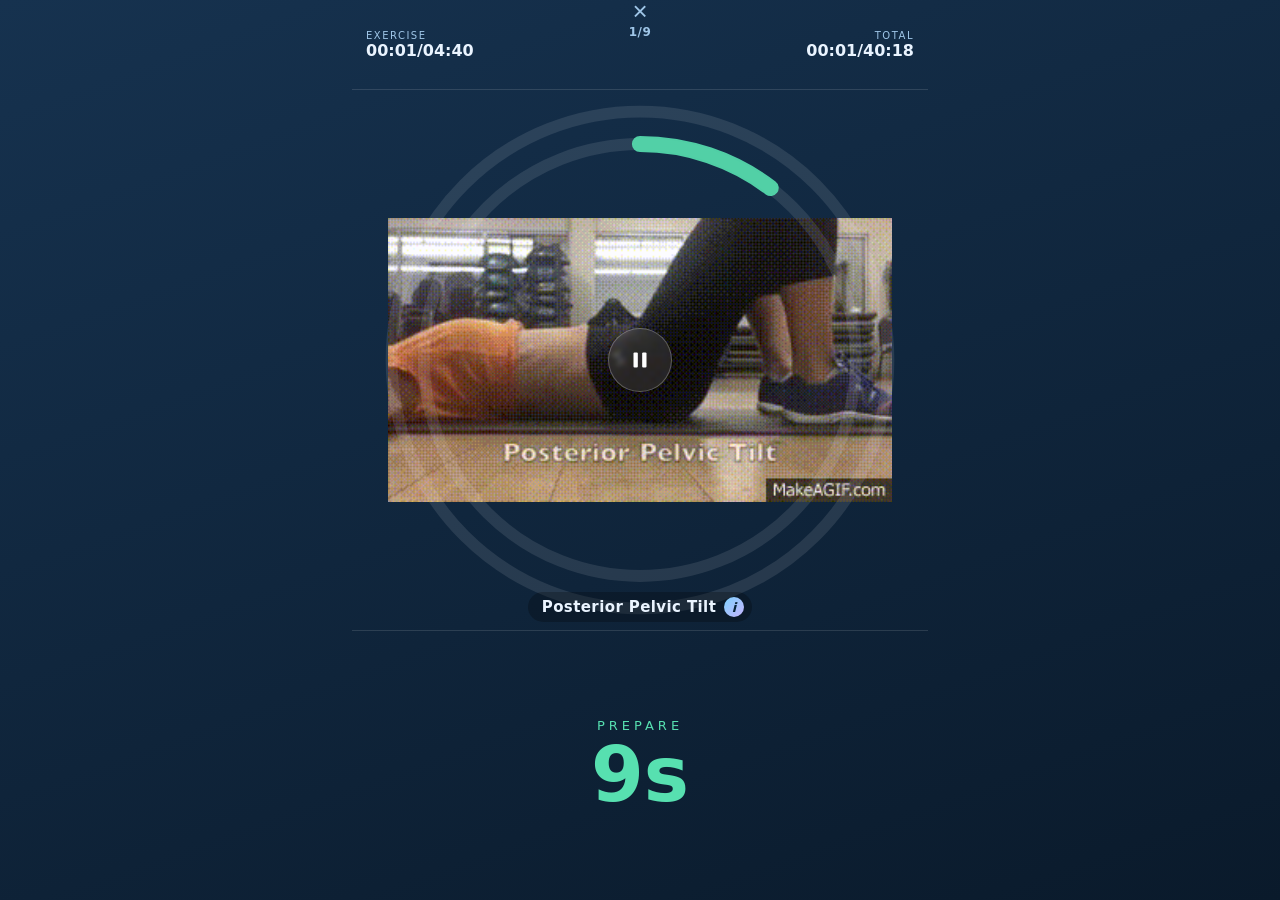
==== workout.html @ 6c3bbc11 "Initial commit: RepFlow — voice-guided, dependency-free workout PWA Mobile-first workout runner in p" ====
<!DOCTYPE html>
<html lang="en">
<head>
  <meta charset="UTF-8" />
  <meta name="viewport" content="width=device-width, initial-scale=1.0, viewport-fit=cover" />
  <meta name="theme-color" content="#0f2238" />
  <link rel="manifest" href="manifest.webmanifest" />
  <link rel="apple-touch-icon" href="icons/icon.svg" />
  <meta name="apple-mobile-web-app-capable" content="yes" />
  <meta name="apple-mobile-web-app-status-bar-style" content="black-translucent" />
  <title>Workout</title>
  <link rel="stylesheet" href="css/styles.css" />
</head>
<body class="workout">
  <div class="screen">

    <!-- TOP BAR (~10%) -->
    <header class="topbar">
      <div class="timer timer-left">
        <span class="timer-label">Exercise</span>
        <span class="timer-value"><span id="exElapsed">00:00</span>/<span id="exTotal">00:00</span></span>
      </div>
      <div class="topcenter">
        <button id="quitBtn" class="quit-btn" type="button" aria-label="Back to home">&times;</button>
        <span class="ex-progress"><span id="exIdxNow">1</span>/<span id="exIdxTot">1</span></span>
      </div>
      <div class="timer timer-right">
        <span class="timer-label">Total</span>
        <span class="timer-value"><span id="totElapsed">00:00</span>/<span id="totTotal">00:00</span></span>
      </div>
    </header>

    <!-- STAGE (~60%) -->
    <section class="stage">
      <img id="exImage" class="ex-image" alt="" />

      <svg class="rings" viewBox="0 0 100 100" aria-hidden="true">
        <!-- track circles -->
        <circle class="ring-track" cx="50" cy="50" r="46" />
        <circle class="ring-track" cx="50" cy="50" r="40" />
        <!-- progress circles (rotated so they start at 12 o'clock) -->
        <circle id="ringSet" class="ring-progress ring-set" cx="50" cy="50" r="46" transform="rotate(-90 50 50)" />
        <circle id="ringRep" class="ring-progress ring-rep" cx="50" cy="50" r="40" transform="rotate(-90 50 50)" />
      </svg>

      <button id="pauseBtn" class="pause-btn" type="button" aria-label="Pause">
        <svg class="icon-pause" viewBox="0 0 24 24" aria-hidden="true"><rect x="6" y="5" width="4" height="14" rx="1"/><rect x="14" y="5" width="4" height="14" rx="1"/></svg>
        <svg class="icon-play" viewBox="0 0 24 24" aria-hidden="true"><path d="M7 5l12 7-12 7z"/></svg>
      </button>

      <button id="infoBtn" class="ex-name" type="button" aria-label="Exercise info">
        <span id="exName"></span>
        <span class="info-i" aria-hidden="true">i</span>
      </button>
    </section>

    <!-- CONTROL PANEL (~30%) -->
    <section class="panel">
      <div id="phaseRep" class="counters">
        <div class="counter">
          <span class="counter-num"><span id="repNow">0</span><span class="counter-den">/<span id="repTot">0</span></span></span>
          <span class="counter-label">REP</span>
        </div>
        <div class="counter">
          <span class="counter-num"><span id="setNow">0</span><span class="counter-den">/<span id="setTot">0</span></span></span>
          <span class="counter-label">SET</span>
        </div>
      </div>

      <div id="phaseRest" class="rest-box" hidden>
        <span class="rest-label">REST</span>
        <span id="restValue" class="rest-value">00:00</span>
        <span class="rest-next">Next: set <span id="restNextSet">2</span></span>
      </div>

      <div id="phasePrepare" class="prep-box" hidden>
        <span class="prep-label">PREPARE</span>
        <span id="prepValue" class="prep-value">00</span>
      </div>

      <div id="phaseFullRest" class="rest-box fullrest-box" hidden>
        <span class="rest-label">FULL REST</span>
        <span id="fullRestValue" class="rest-value">00:00</span>
        <span class="rest-next">Next: <span id="fullRestNext"></span></span>
      </div>
    </section>

    <!-- INFO MODAL -->
    <div id="infoOverlay" class="info-overlay" hidden>
      <div class="info-card">
        <button id="infoClose" class="info-close" type="button" aria-label="Close">&times;</button>
        <h2 id="infoTitle" class="info-title"></h2>
        <div id="infoDesc" class="info-desc"></div>
      </div>
    </div>

    <!-- DONE OVERLAY -->
    <div id="doneOverlay" class="done-overlay" hidden>
      <div class="done-card">
        <div class="done-check" aria-hidden="true">&#10003;</div>
        <h2>Workout complete!</h2>
        <p id="doneSummary"></p>
        <a class="done-btn" href="index.html">Back to home</a>
      </div>
    </div>

  </div>

  <script src="data/exercises.js" charset="utf-8"></script>
  <script src="js/workout.js"></script>
  <script>
    if ("serviceWorker" in navigator) {
      window.addEventListener("load", function () {
        navigator.serviceWorker.register("sw.js").catch(function () {});
      });
    }
  </script>
</body>
</html>
---- css/styles.css ----
/* ===== Base / theme ===== */
:root {
  --bg-top: #16324f;
  --bg-bottom: #0a1a2b;
  --accent: #4cc4ff;
  --accent-soft: rgba(76, 196, 255, 0.30);
  --text: #eaf4ff;
  --text-dim: #9fc6e8;
  --rest: #ffce63;
  --prepare: #57e0b0;
  --fullrest: #ff9f6b;
  --panel: rgba(255, 255, 255, 0.05);
  --border: rgba(255, 255, 255, 0.12);
}

* { box-sizing: border-box; margin: 0; padding: 0; }

/* `hidden` must win over the display rules below (UA [hidden] is too weak) */
[hidden] { display: none !important; }

html, body { height: 100%; }

body {
  font-family: system-ui, -apple-system, "Segoe UI", Roboto, sans-serif;
  color: var(--text);
  background: linear-gradient(160deg, var(--bg-top), var(--bg-bottom));
  -webkit-font-smoothing: antialiased;
  overflow: hidden;
}

/* ===== Home page ===== */
.home-main {
  min-height: 100svh;
  display: flex;
  flex-direction: column;
  align-items: center;
  justify-content: center;
  gap: 40px;
  padding: 32px 22px calc(32px + env(safe-area-inset-bottom));
}
.home-header { text-align: center; }
.brand {
  font-size: clamp(28px, 8vw, 42px);
  font-weight: 800;
  letter-spacing: 0.5px;
  background: linear-gradient(90deg, #7fd1ff, #c4b5fd);
  -webkit-background-clip: text;
  background-clip: text;
  color: transparent;
}
.tagline { margin-top: 8px; color: var(--text-dim); font-size: 15px; }

.routine-list {
  width: 100%;
  max-width: 420px;
  display: flex;
  flex-direction: column;
  gap: 18px;
}
.routine-card {
  display: flex;
  align-items: center;
  gap: 16px;
  padding: 20px 18px;
  border-radius: 18px;
  text-decoration: none;
  color: var(--text);
  background: var(--panel);
  border: 1px solid var(--border);
  backdrop-filter: blur(8px);
  -webkit-backdrop-filter: blur(8px);
  box-shadow: 0 10px 30px rgba(0, 0, 0, 0.25);
  transition: transform 0.15s ease, border-color 0.15s ease, background 0.15s ease;
}
.routine-card:hover,
.routine-card:focus-visible { transform: translateY(-3px); border-color: var(--accent); background: rgba(76,196,255,0.10); }
.routine-card:active { transform: translateY(0) scale(0.99); }

.routine-icon {
  flex: 0 0 auto;
  width: 46px; height: 46px;
  display: grid; place-items: center;
  border-radius: 14px;
  font-size: 22px; font-weight: 800;
  color: #08263c;
  background: linear-gradient(135deg, #7fd1ff, #c4b5fd);
}
.routine-text { display: flex; flex-direction: column; gap: 3px; flex: 1; }
.routine-title { font-size: 18px; font-weight: 700; }
.routine-sub { font-size: 13px; color: var(--text-dim); }
.routine-time {
  margin-top: 4px;
  font-size: 13px;
  font-weight: 600;
  color: var(--accent);
  letter-spacing: 0.2px;
}
.routine-arrow { font-size: 30px; color: var(--text-dim); line-height: 1; }
.home-footer { color: var(--text-dim); font-size: 13px; opacity: 0.8; }

/* ===== Workout screen layout ===== */
.screen {
  height: 100svh;
  width: 100%;
  /* keep everything in a centered column ~the width of the exercise image,
     so on wide screens the timers hug the image instead of the far corners */
  max-width: min(95vw, 64vh);
  margin-inline: auto;
  display: grid;
  grid-template-rows: 10% 60% 30%;
  overflow: hidden;
}

/* Top bar */
.topbar {
  display: flex;
  align-items: center;
  justify-content: space-between;
  padding: 0 14px;
  padding-top: env(safe-area-inset-top);
  border-bottom: 1px solid var(--border);
}
.timer { display: flex; flex-direction: column; min-width: 96px; }
.timer-right { text-align: right; align-items: flex-end; }
.timer-label { font-size: 10px; letter-spacing: 1.5px; text-transform: uppercase; color: var(--text-dim); }
.timer-value { font-variant-numeric: tabular-nums; font-size: 16px; font-weight: 700; }
.timer-value span { font-variant-numeric: tabular-nums; }
.topcenter {
  align-self: flex-start;          /* sit a little higher than the timers */
  margin-top: -2px;
  display: flex;
  flex-direction: column;
  align-items: center;
  gap: 1px;
}
.quit-btn {
  background: none; border: none; color: var(--text-dim);
  font-size: 26px; line-height: 1; cursor: pointer; padding: 0 8px;
}
.quit-btn:active { color: var(--text); }
.ex-progress {
  font-size: 12px; font-weight: 700; letter-spacing: 0.5px;
  color: var(--text-dim); font-variant-numeric: tabular-nums;
}
.ex-progress span { font-variant-numeric: tabular-nums; }

/* Stage */
.stage {
  position: relative;
  display: grid;
  place-items: center;
  overflow: hidden;
}
.ex-image {
  width: min(82vw, 56vh);
  height: min(82vw, 56vh);
  object-fit: contain;
  display: block;
}
.rings {
  position: absolute;
  width: min(90vw, 60vh);
  height: min(90vw, 60vh);
  pointer-events: none;
}
.ring-track { fill: none; stroke: rgba(255,255,255,0.10); stroke-width: 2.2; }
.ring-progress {
  fill: none;
  stroke: var(--accent);
  opacity: 0.7;                 /* ~30% transparent rings */
  stroke-width: 3;
  stroke-linecap: round;
}
.ring-set { stroke: var(--accent); }
.ring-rep { stroke: #b9e7ff; }
.stage.is-rest .ring-rep { stroke: var(--rest); opacity: 0.85; }
.stage.is-prepare .ring-rep { stroke: var(--prepare); opacity: 0.9; }
.stage.is-fullrest .ring-rep { stroke: var(--fullrest); opacity: 0.9; }

/* Pause / play button — tiny, mostly transparent, centered in rings */
.pause-btn {
  position: absolute;
  width: 64px; height: 64px;
  border-radius: 50%;
  border: 1px solid rgba(255,255,255,0.25);
  background: rgba(255,255,255,0.10);   /* ~10% transparent */
  color: #fff;
  display: grid; place-items: center;
  cursor: pointer;
  backdrop-filter: blur(2px);
  -webkit-backdrop-filter: blur(2px);
}
.pause-btn svg { width: 26px; height: 26px; fill: #fff; grid-area: 1 / 1; }
.pause-btn .icon-play { display: none; }
body.is-paused .pause-btn .icon-pause { display: none; }
body.is-paused .pause-btn .icon-play { display: block; }

.ex-name {
  position: absolute;
  bottom: 8px;
  display: inline-flex;
  align-items: center;
  gap: 8px;
  font-size: 15px; font-weight: 600; letter-spacing: 0.4px;
  font-family: inherit;
  color: var(--text);
  background: rgba(0,0,0,0.25);
  border: none;
  padding: 5px 8px 5px 14px; border-radius: 999px;
  cursor: pointer;
}
.ex-name:active { background: rgba(0,0,0,0.4); }
.info-i {
  width: 20px; height: 20px;
  display: grid; place-items: center;
  border-radius: 50%;
  font-size: 13px; font-weight: 700; font-style: italic;
  color: #08263c;
  background: linear-gradient(135deg, #7fd1ff, #c4b5fd);
}

/* Panel */
.panel {
  border-top: 1px solid var(--border);
  display: grid;
  place-items: center;
  padding: 0 18px calc(env(safe-area-inset-bottom));
}
.counters { display: flex; gap: 48px; }
.counter { display: flex; flex-direction: column; align-items: center; }
.counter-num { font-size: clamp(40px, 13vw, 64px); font-weight: 800; line-height: 1; font-variant-numeric: tabular-nums; }
.counter-num span { font-variant-numeric: tabular-nums; }
.counter-den { font-size: 0.42em; color: var(--text-dim); font-weight: 700; }
.counter-label { margin-top: 6px; font-size: 12px; letter-spacing: 3px; color: var(--text-dim); }

.rest-box { display: flex; flex-direction: column; align-items: center; gap: 4px; }
.rest-label { font-size: 13px; letter-spacing: 4px; color: var(--rest); }
.rest-value { font-size: clamp(48px, 16vw, 76px); font-weight: 800; color: var(--rest); font-variant-numeric: tabular-nums; line-height: 1; }
.rest-next { font-size: 13px; color: var(--text-dim); }

.prep-box { display: flex; flex-direction: column; align-items: center; gap: 4px; }
.prep-label { font-size: 13px; letter-spacing: 4px; color: var(--prepare); }
.prep-value {
  font-size: clamp(48px, 16vw, 76px); font-weight: 800;
  color: var(--prepare); font-variant-numeric: tabular-nums; line-height: 1;
}

/* full rest reuses .rest-box layout but in its own colour */
.fullrest-box .rest-label,
.fullrest-box .rest-value { color: var(--fullrest); }

/* Info modal */
.info-overlay {
  position: fixed; inset: 0;
  display: grid; place-items: center;
  background: rgba(5, 14, 24, 0.85);
  backdrop-filter: blur(6px);
  z-index: 12;
  padding: 22px;
}
.info-card {
  position: relative;
  width: 100%; max-width: 380px;
  max-height: 80svh;
  display: flex; flex-direction: column;
  padding: 26px 22px 22px;
  border-radius: 20px;
  background: linear-gradient(160deg, #1a3650, #0e2236);
  border: 1px solid var(--border);
  box-shadow: 0 18px 50px rgba(0,0,0,0.45);
}
.info-close {
  position: absolute; top: 8px; right: 10px;
  background: none; border: none; color: var(--text-dim);
  font-size: 26px; line-height: 1; cursor: pointer; padding: 4px 8px;
}
.info-close:active { color: var(--text); }
.info-title {
  font-size: 20px; font-weight: 700;
  margin: 0 26px 12px 0;       /* keep clear of the close button */
}
.info-desc {
  overflow-y: auto;
  white-space: pre-line;        /* preserve line breaks from the data */
  line-height: 1.75;
  font-size: 15px;
  color: var(--text);
  /* Persian-friendly stack; falls back to system fonts elsewhere */
  font-family: "Segoe UI", Tahoma, system-ui, -apple-system, sans-serif;
}
.info-desc[dir="rtl"] { text-align: right; }
.info-desc[dir="ltr"] { text-align: left; }

/* Done overlay */
.done-overlay {
  position: fixed; inset: 0;
  display: grid; place-items: center;
  background: rgba(5, 14, 24, 0.85);
  backdrop-filter: blur(6px);
  z-index: 10;
}
.done-card {
  text-align: center;
  padding: 36px 30px;
  border-radius: 22px;
  background: var(--panel);
  border: 1px solid var(--border);
  max-width: 360px; width: 86%;
}
.done-check { font-size: 56px; color: #6fe3a8; line-height: 1; }
.done-card h2 { margin: 14px 0 8px; font-size: 24px; }
.done-card p { color: var(--text-dim); font-size: 15px; margin-bottom: 22px; }
.done-btn {
  display: inline-block;
  padding: 14px 26px; border-radius: 14px;
  text-decoration: none; font-weight: 700;
  color: #08263c;
  background: linear-gradient(135deg, #7fd1ff, #c4b5fd);
}

/* Loading / error */
.fatal {
  position: fixed; inset: 0; display: grid; place-items: center;
  padding: 30px; text-align: center; color: var(--text-dim); font-size: 15px; line-height: 1.6;
}
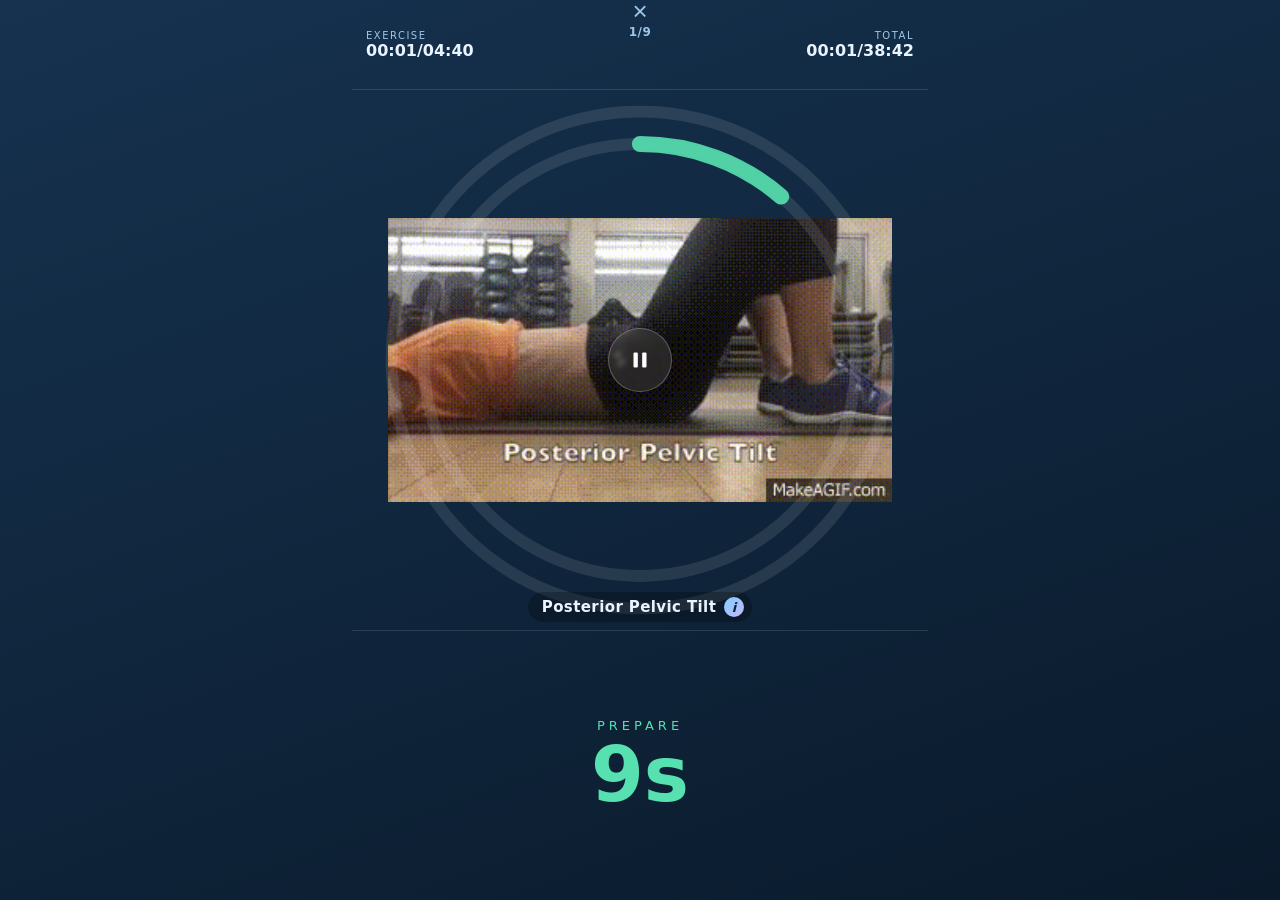
==== commit 6d4da13c: "Add countdown beep, screen wake lock, phase navigation, and SW auto-update - Beep (400Hz/300ms) on t" ====
--- a/workout.html
+++ b/workout.html
@@ -109,9 +109,19 @@
   <script src="data/exercises.js" charset="utf-8"></script>
   <script src="js/workout.js"></script>
   <script>
+    // See index.html for notes. Auto-updates to the newest version and reloads
+    // once when the new service worker takes control (no manual cache clear).
     if ("serviceWorker" in navigator) {
+      let refreshing = false;
+      navigator.serviceWorker.addEventListener("controllerchange", function () {
+        if (refreshing) return;
+        refreshing = true;
+        window.location.reload();
+      });
       window.addEventListener("load", function () {
-        navigator.serviceWorker.register("sw.js").catch(function () {});
+        navigator.serviceWorker.register("sw.js", { updateViaCache: "none" })
+          .then(function (reg) { reg.update(); })
+          .catch(function () {});
       });
     }
   </script>
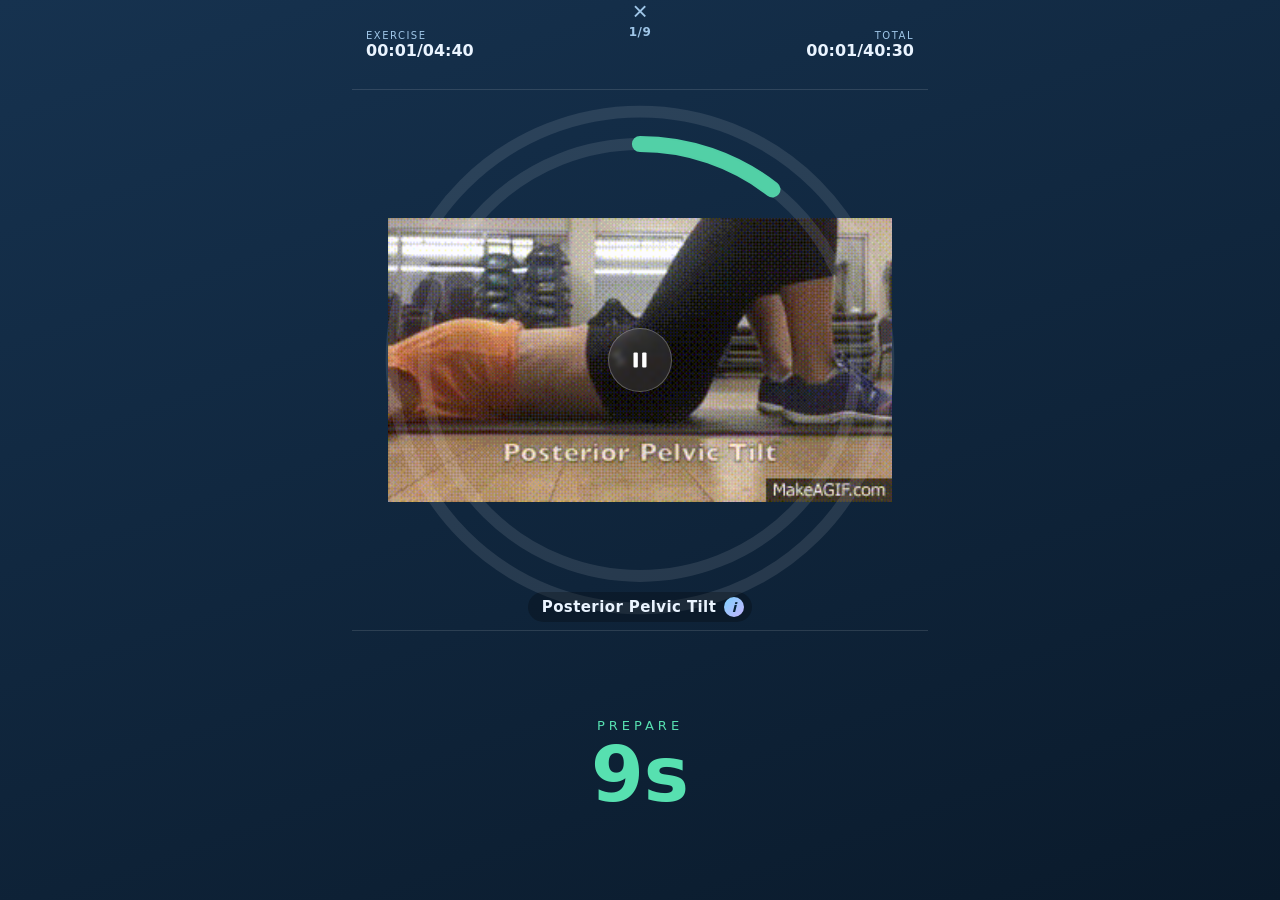
==== commit ae6eda5b: "Retire PWA/service worker and serve clean root URLs Online-only site for now (standalone APK planned" ====
--- a/workout.html
+++ b/workout.html
@@ -4,10 +4,7 @@
   <meta charset="UTF-8" />
   <meta name="viewport" content="width=device-width, initial-scale=1.0, viewport-fit=cover" />
   <meta name="theme-color" content="#0f2238" />
-  <link rel="manifest" href="manifest.webmanifest" />
   <link rel="apple-touch-icon" href="icons/icon.svg" />
-  <meta name="apple-mobile-web-app-capable" content="yes" />
-  <meta name="apple-mobile-web-app-status-bar-style" content="black-translucent" />
   <title>Workout</title>
   <link rel="stylesheet" href="css/styles.css" />
 </head>
@@ -100,7 +97,7 @@
         <div class="done-check" aria-hidden="true">&#10003;</div>
         <h2>Workout complete!</h2>
         <p id="doneSummary"></p>
-        <a class="done-btn" href="index.html">Back to home</a>
+        <a class="done-btn" href="/">Back to home</a>
       </div>
     </div>
 
@@ -109,20 +106,18 @@
   <script src="data/exercises.js" charset="utf-8"></script>
   <script src="js/workout.js"></script>
   <script>
-    // See index.html for notes. Auto-updates to the newest version and reloads
-    // once when the new service worker takes control (no manual cache clear).
+    // Online-only site for now (PWA/offline retired) — see index.html. Remove
+    // any previously-installed service worker and its caches so pages always
+    // load fresh from the network.
     if ("serviceWorker" in navigator) {
-      let refreshing = false;
-      navigator.serviceWorker.addEventListener("controllerchange", function () {
-        if (refreshing) return;
-        refreshing = true;
-        window.location.reload();
-      });
-      window.addEventListener("load", function () {
-        navigator.serviceWorker.register("sw.js", { updateViaCache: "none" })
-          .then(function (reg) { reg.update(); })
-          .catch(function () {});
-      });
+      navigator.serviceWorker.getRegistrations()
+        .then(function (regs) { regs.forEach(function (r) { r.unregister(); }); })
+        .catch(function () {});
+    }
+    if (window.caches && caches.keys) {
+      caches.keys().then(function (keys) {
+        keys.forEach(function (k) { caches.delete(k); });
+      }).catch(function () {});
     }
   </script>
 </body>
